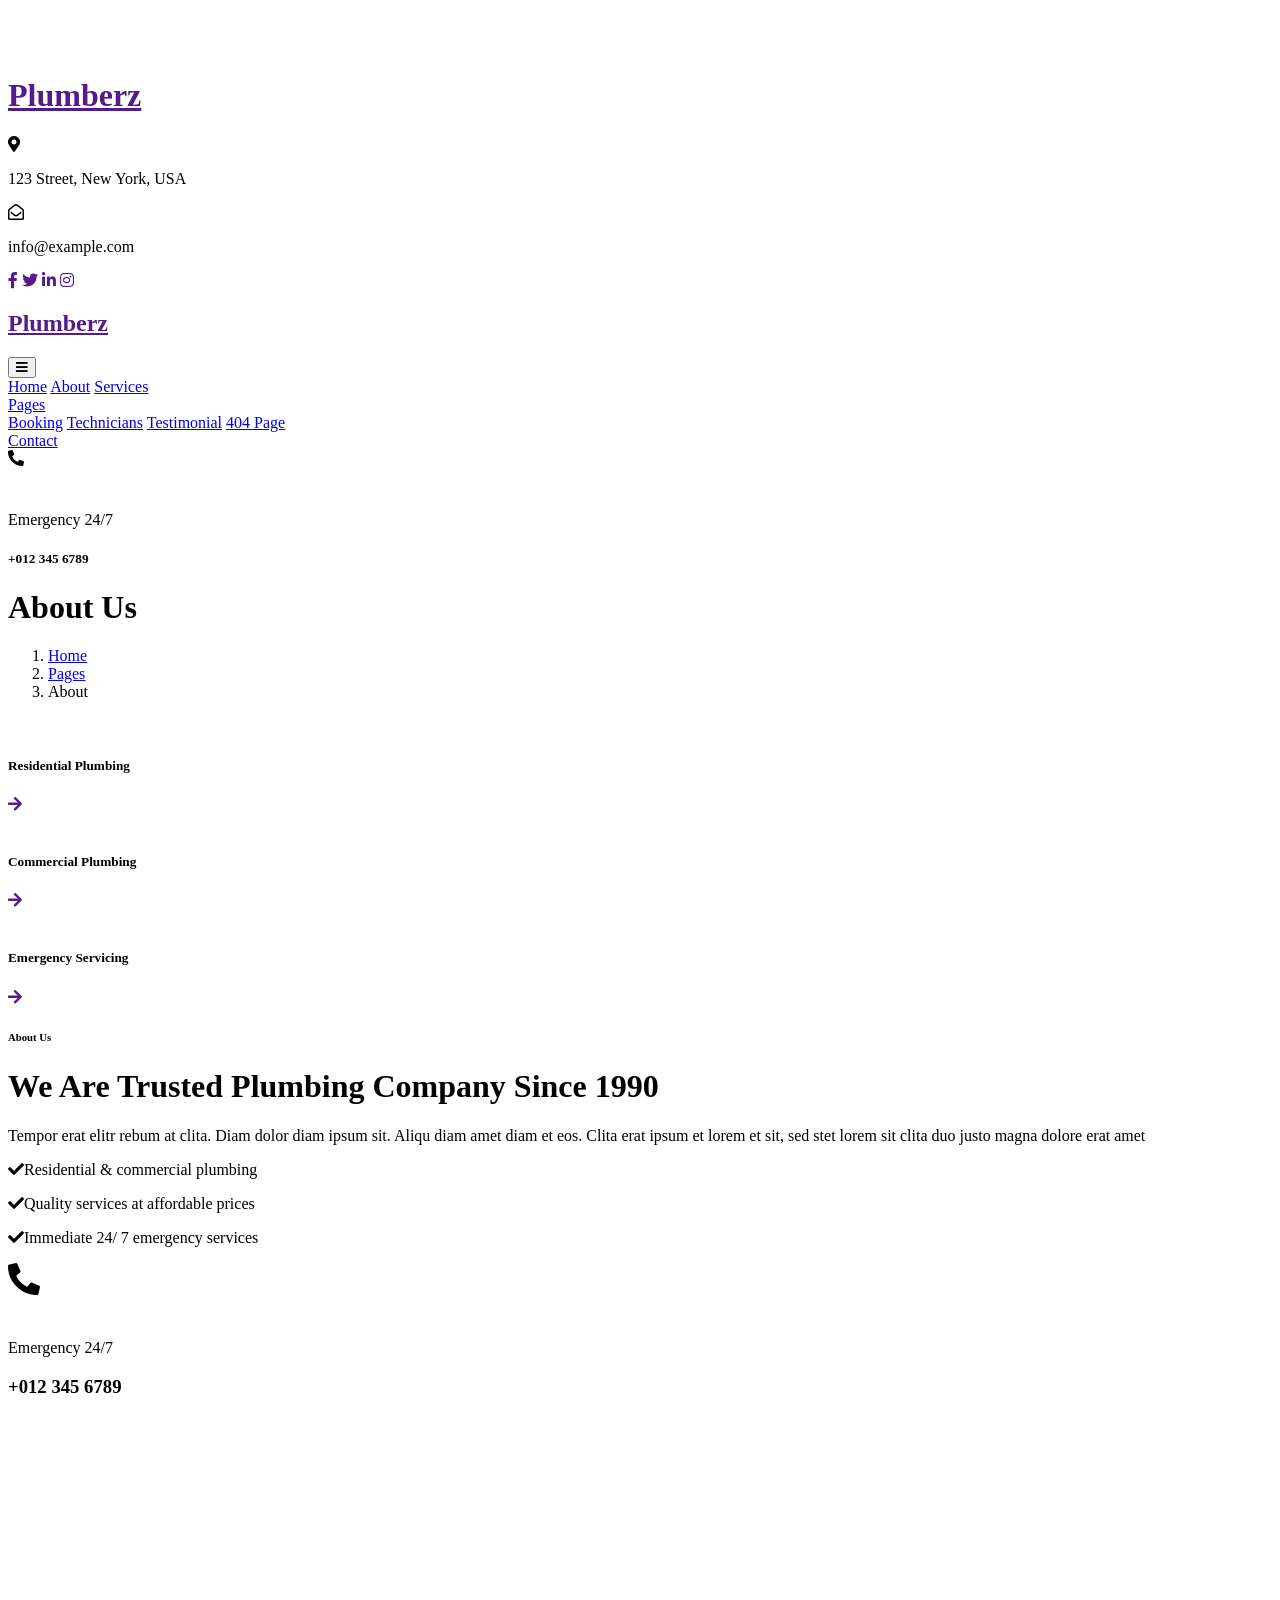
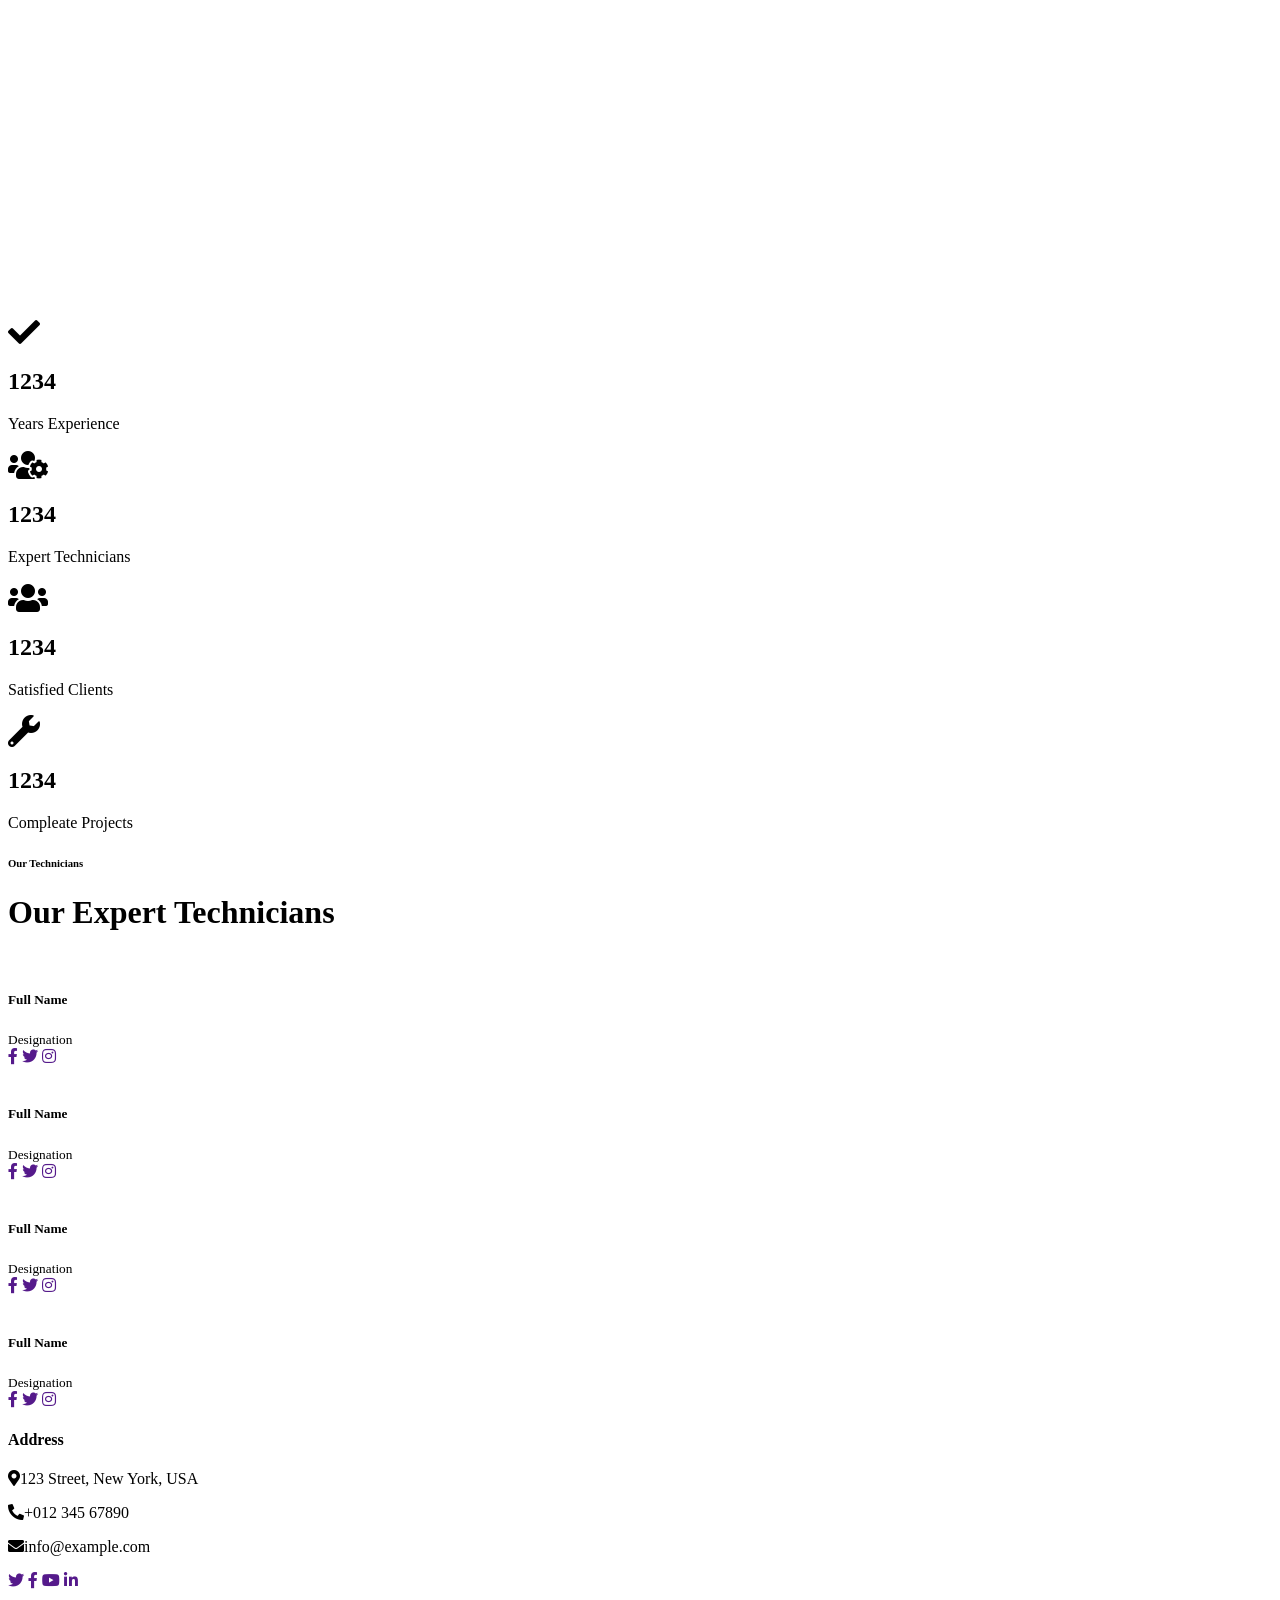
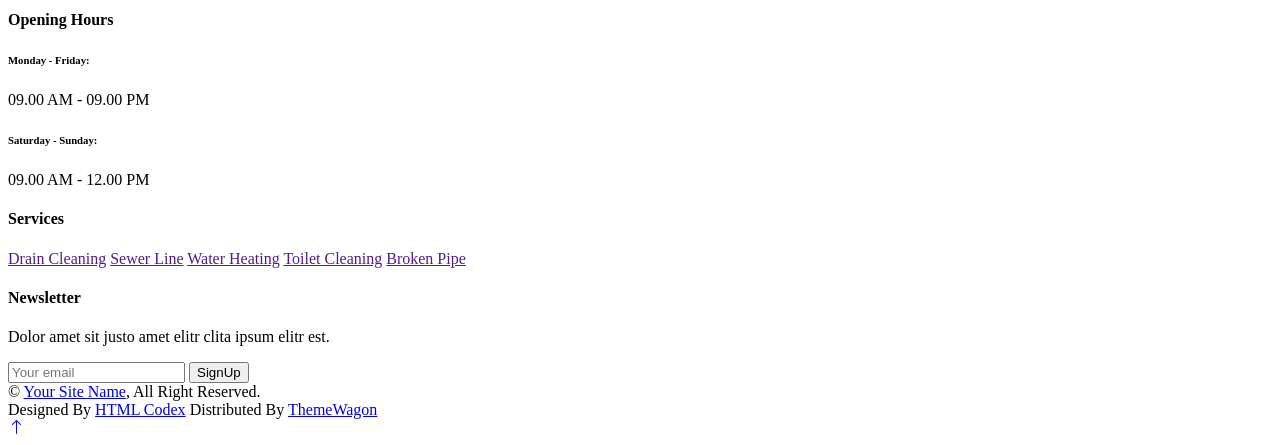
==== about.html @ 8e355c7a "Add files via upload" ====
<!DOCTYPE html>
<html lang="en">

<head>
    <meta charset="utf-8">
    <title>Plumberz - Free Plumbing Website Template</title>
    <meta content="width=device-width, initial-scale=1.0" name="viewport">
    <meta content="" name="keywords">
    <meta content="" name="description">

    <!-- Favicon -->
    <link href="img/favicon.ico" rel="icon">

    <!-- Google Web Fonts -->
    <link rel="preconnect" href="https://fonts.googleapis.com">
    <link rel="preconnect" href="https://fonts.gstatic.com" crossorigin>
    <link href="https://fonts.googleapis.com/css2?family=Inter:wght@400;600&family=Roboto:wght@500;700&display=swap" rel="stylesheet">

    <!-- Icon Font Stylesheet -->
    <link href="https://cdnjs.cloudflare.com/ajax/libs/font-awesome/5.10.0/css/all.min.css" rel="stylesheet">
    <link href="https://cdn.jsdelivr.net/npm/bootstrap-icons@1.4.1/font/bootstrap-icons.css" rel="stylesheet">

    <!-- Libraries Stylesheet -->
    <link href="lib/animate/animate.min.css" rel="stylesheet">
    <link href="lib/owlcarousel/assets/owl.carousel.min.css" rel="stylesheet">
    <link href="lib/tempusdominus/css/tempusdominus-bootstrap-4.min.css" rel="stylesheet" />

    <!-- Customized Bootstrap Stylesheet -->
    <link href="css/bootstrap.min.css" rel="stylesheet">

    <!-- Template Stylesheet -->
    <link href="css/style.css" rel="stylesheet">
</head>

<body>
    <!-- Spinner Start -->
    <div id="spinner" class="show bg-white position-fixed translate-middle w-100 vh-100 top-50 start-50 d-flex align-items-center justify-content-center">
        <div class="spinner-border text-primary" style="width: 3rem; height: 3rem;" role="status">
            <span class="sr-only">Loading...</span>
        </div>
    </div>
    <!-- Spinner End -->


    <!-- Topbar Start -->
    <div class="container-fluid bg-light d-none d-lg-block">
        <div class="row align-items-center top-bar">
            <div class="col-lg-3 col-md-12 text-center text-lg-start">
                <a href="" class="navbar-brand m-0 p-0">
                    <h1 class="text-primary m-0">Plumberz</h1>
                </a>
            </div>
            <div class="col-lg-9 col-md-12 text-end">
                <div class="h-100 d-inline-flex align-items-center me-4">
                    <i class="fa fa-map-marker-alt text-primary me-2"></i>
                    <p class="m-0">123 Street, New York, USA</p>
                </div>
                <div class="h-100 d-inline-flex align-items-center me-4">
                    <i class="far fa-envelope-open text-primary me-2"></i>
                    <p class="m-0">info@example.com</p>
                </div>
                <div class="h-100 d-inline-flex align-items-center">
                    <a class="btn btn-sm-square bg-white text-primary me-1" href=""><i class="fab fa-facebook-f"></i></a>
                    <a class="btn btn-sm-square bg-white text-primary me-1" href=""><i class="fab fa-twitter"></i></a>
                    <a class="btn btn-sm-square bg-white text-primary me-1" href=""><i class="fab fa-linkedin-in"></i></a>
                    <a class="btn btn-sm-square bg-white text-primary me-0" href=""><i class="fab fa-instagram"></i></a>
                </div>
            </div>
        </div>
    </div>
    <!-- Topbar End -->


    <!-- Navbar Start -->
    <div class="container-fluid nav-bar bg-light">
        <nav class="navbar navbar-expand-lg navbar-light bg-white p-3 py-lg-0 px-lg-4">
            <a href="" class="navbar-brand d-flex align-items-center m-0 p-0 d-lg-none">
                <h1 class="text-primary m-0">Plumberz</h1>
            </a>
            <button class="navbar-toggler" type="button" data-bs-toggle="collapse" data-bs-target="#navbarCollapse">
                <span class="fa fa-bars"></span>
            </button>
            <div class="collapse navbar-collapse" id="navbarCollapse">
                <div class="navbar-nav me-auto">
                    <a href="index.html" class="nav-item nav-link">Home</a>
                    <a href="about.html" class="nav-item nav-link active">About</a>
                    <a href="service.html" class="nav-item nav-link">Services</a>
                    <div class="nav-item dropdown">
                        <a href="#" class="nav-link dropdown-toggle" data-bs-toggle="dropdown">Pages</a>
                        <div class="dropdown-menu fade-up m-0">
                            <a href="booking.html" class="dropdown-item">Booking</a>
                            <a href="team.html" class="dropdown-item">Technicians</a>
                            <a href="testimonial.html" class="dropdown-item">Testimonial</a>
                            <a href="404.html" class="dropdown-item">404 Page</a>
                        </div>
                    </div>
                    <a href="contact.html" class="nav-item nav-link">Contact</a>
                </div>
                <div class="mt-4 mt-lg-0 me-lg-n4 py-3 px-4 bg-primary d-flex align-items-center">
                    <div class="d-flex flex-shrink-0 align-items-center justify-content-center bg-white" style="width: 45px; height: 45px;">
                        <i class="fa fa-phone-alt text-primary"></i>
                    </div>
                    <div class="ms-3">
                        <p class="mb-1 text-white">Emergency 24/7</p>
                        <h5 class="m-0 text-secondary">+012 345 6789</h5>
                    </div>
                </div>
            </div>
        </nav>
    </div>
    <!-- Navbar End -->


    <!-- Page Header Start -->
    <div class="container-fluid page-header mb-5 py-5">
        <div class="container">
            <h1 class="display-3 text-white mb-3 animated slideInDown">About Us</h1>
            <nav aria-label="breadcrumb animated slideInDown">
                <ol class="breadcrumb text-uppercase">
                    <li class="breadcrumb-item"><a class="text-white" href="#">Home</a></li>
                    <li class="breadcrumb-item"><a class="text-white" href="#">Pages</a></li>
                    <li class="breadcrumb-item text-white active" aria-current="page">About</li>
                </ol>
            </nav>
        </div>
    </div>
    <!-- Page Header End -->


    <!-- Service Start -->
    <div class="container-xxl py-5">
        <div class="container">
            <div class="row g-4">
                <div class="col-lg-4 col-md-6 service-item-top wow fadeInUp" data-wow-delay="0.1s">
                    <div class="overflow-hidden">
                        <img class="img-fluid w-100 h-100" src="img/service-1.jpg" alt="">
                    </div>
                    <div class="d-flex align-items-center justify-content-between bg-light p-4">
                        <h5 class="text-truncate me-3 mb-0">Residential Plumbing</h5>
                        <a class="btn btn-square btn-outline-primary border-2 border-white flex-shrink-0" href=""><i class="fa fa-arrow-right"></i></a>
                    </div>
                </div>
                <div class="col-lg-4 col-md-6 service-item-top wow fadeInUp" data-wow-delay="0.3s">
                    <div class="overflow-hidden">
                        <img class="img-fluid w-100 h-100" src="img/service-2.jpg" alt="">
                    </div>
                    <div class="d-flex align-items-center justify-content-between bg-light p-4">
                        <h5 class="text-truncate me-3 mb-0">Commercial Plumbing</h5>
                        <a class="btn btn-square btn-outline-primary border-2 border-white flex-shrink-0" href=""><i class="fa fa-arrow-right"></i></a>
                    </div>
                </div>
                <div class="col-lg-4 col-md-6 service-item-top wow fadeInUp" data-wow-delay="0.5s">
                    <div class="overflow-hidden">
                        <img class="img-fluid w-100 h-100" src="img/service-3.jpg" alt="">
                    </div>
                    <div class="d-flex align-items-center justify-content-between bg-light p-4">
                        <h5 class="text-truncate me-3 mb-0">Emergency Servicing</h5>
                        <a class="btn btn-square btn-outline-primary border-2 border-white flex-shrink-0" href=""><i class="fa fa-arrow-right"></i></a>
                    </div>
                </div>
            </div>
        </div>
    </div>
    <!-- Service End -->


    <!-- About Start -->
    <div class="container-xxl py-5">
        <div class="container">
            <div class="row g-5">
                <div class="col-lg-6 wow fadeInUp" data-wow-delay="0.1s">
                    <h6 class="text-secondary text-uppercase">About Us</h6>
                    <h1 class="mb-4">We Are Trusted Plumbing Company Since 1990</h1>
                    <p class="mb-4">Tempor erat elitr rebum at clita. Diam dolor diam ipsum sit. Aliqu diam amet diam et eos. Clita erat ipsum et lorem et sit, sed stet lorem sit clita duo justo magna dolore erat amet</p>
                    <p class="fw-medium text-primary"><i class="fa fa-check text-success me-3"></i>Residential & commercial plumbing</p>
                    <p class="fw-medium text-primary"><i class="fa fa-check text-success me-3"></i>Quality services at affordable prices</p>
                    <p class="fw-medium text-primary"><i class="fa fa-check text-success me-3"></i>Immediate 24/ 7 emergency services</p>
                    <div class="bg-primary d-flex align-items-center p-4 mt-5">
                        <div class="d-flex flex-shrink-0 align-items-center justify-content-center bg-white" style="width: 60px; height: 60px;">
                            <i class="fa fa-phone-alt fa-2x text-primary"></i>
                        </div>
                        <div class="ms-3">
                            <p class="fs-5 fw-medium mb-2 text-white">Emergency 24/7</p>
                            <h3 class="m-0 text-secondary">+012 345 6789</h3>
                        </div>
                    </div>
                </div>
                <div class="col-lg-6 pt-4" style="min-height: 500px;">
                    <div class="position-relative h-100 wow fadeInUp" data-wow-delay="0.5s">
                        <img class="position-absolute img-fluid w-100 h-100" src="img/about-1.jpg" style="object-fit: cover; padding: 0 0 50px 100px;" alt="">
                        <img class="position-absolute start-0 bottom-0 img-fluid bg-white pt-2 pe-2 w-50 h-50" src="img/about-2.jpg" style="object-fit: cover;" alt="">
                    </div>
                </div>
            </div>
        </div>
    </div>
    <!-- About End -->


    <!-- Fact Start -->
    <div class="container-fluid fact bg-dark my-5 py-5">
        <div class="container">
            <div class="row g-4">
                <div class="col-md-6 col-lg-3 text-center wow fadeIn" data-wow-delay="0.1s">
                    <i class="fa fa-check fa-2x text-white mb-3"></i>
                    <h2 class="text-white mb-2" data-toggle="counter-up">1234</h2>
                    <p class="text-white mb-0">Years Experience</p>
                </div>
                <div class="col-md-6 col-lg-3 text-center wow fadeIn" data-wow-delay="0.3s">
                    <i class="fa fa-users-cog fa-2x text-white mb-3"></i>
                    <h2 class="text-white mb-2" data-toggle="counter-up">1234</h2>
                    <p class="text-white mb-0">Expert Technicians</p>
                </div>
                <div class="col-md-6 col-lg-3 text-center wow fadeIn" data-wow-delay="0.5s">
                    <i class="fa fa-users fa-2x text-white mb-3"></i>
                    <h2 class="text-white mb-2" data-toggle="counter-up">1234</h2>
                    <p class="text-white mb-0">Satisfied Clients</p>
                </div>
                <div class="col-md-6 col-lg-3 text-center wow fadeIn" data-wow-delay="0.7s">
                    <i class="fa fa-wrench fa-2x text-white mb-3"></i>
                    <h2 class="text-white mb-2" data-toggle="counter-up">1234</h2>
                    <p class="text-white mb-0">Compleate Projects</p>
                </div>
            </div>
        </div>
    </div>
    <!-- Fact End -->


    <!-- Team Start -->
    <div class="container-xxl py-5">
        <div class="container">
            <div class="text-center wow fadeInUp" data-wow-delay="0.1s">
                <h6 class="text-secondary text-uppercase">Our Technicians</h6>
                <h1 class="mb-5">Our Expert Technicians</h1>
            </div>
            <div class="row g-4">
                <div class="col-lg-3 col-md-6 wow fadeInUp" data-wow-delay="0.1s">
                    <div class="team-item">
                        <div class="position-relative overflow-hidden">
                            <img class="img-fluid" src="img/team-1.jpg" alt="">
                        </div>
                        <div class="team-text">
                            <div class="bg-light">
                                <h5 class="fw-bold mb-0">Full Name</h5>
                                <small>Designation</small>
                            </div>
                            <div class="bg-primary">
                                <a class="btn btn-square mx-1" href=""><i class="fab fa-facebook-f"></i></a>
                                <a class="btn btn-square mx-1" href=""><i class="fab fa-twitter"></i></a>
                                <a class="btn btn-square mx-1" href=""><i class="fab fa-instagram"></i></a>
                            </div>
                        </div>
                    </div>
                </div>
                <div class="col-lg-3 col-md-6 wow fadeInUp" data-wow-delay="0.3s">
                    <div class="team-item">
                        <div class="position-relative overflow-hidden">
                            <img class="img-fluid" src="img/team-2.jpg" alt="">
                        </div>
                        <div class="team-text">
                            <div class="bg-light">
                                <h5 class="fw-bold mb-0">Full Name</h5>
                                <small>Designation</small>
                            </div>
                            <div class="bg-primary">
                                <a class="btn btn-square mx-1" href=""><i class="fab fa-facebook-f"></i></a>
                                <a class="btn btn-square mx-1" href=""><i class="fab fa-twitter"></i></a>
                                <a class="btn btn-square mx-1" href=""><i class="fab fa-instagram"></i></a>
                            </div>
                        </div>
                    </div>
                </div>
                <div class="col-lg-3 col-md-6 wow fadeInUp" data-wow-delay="0.5s">
                    <div class="team-item">
                        <div class="position-relative overflow-hidden">
                            <img class="img-fluid" src="img/team-3.jpg" alt="">
                        </div>
                        <div class="team-text">
                            <div class="bg-light">
                                <h5 class="fw-bold mb-0">Full Name</h5>
                                <small>Designation</small>
                            </div>
                            <div class="bg-primary">
                                <a class="btn btn-square mx-1" href=""><i class="fab fa-facebook-f"></i></a>
                                <a class="btn btn-square mx-1" href=""><i class="fab fa-twitter"></i></a>
                                <a class="btn btn-square mx-1" href=""><i class="fab fa-instagram"></i></a>
                            </div>
                        </div>
                    </div>
                </div>
                <div class="col-lg-3 col-md-6 wow fadeInUp" data-wow-delay="0.7s">
                    <div class="team-item">
                        <div class="position-relative overflow-hidden">
                            <img class="img-fluid" src="img/team-4.jpg" alt="">
                        </div>
                        <div class="team-text">
                            <div class="bg-light">
                                <h5 class="fw-bold mb-0">Full Name</h5>
                                <small>Designation</small>
                            </div>
                            <div class="bg-primary">
                                <a class="btn btn-square mx-1" href=""><i class="fab fa-facebook-f"></i></a>
                                <a class="btn btn-square mx-1" href=""><i class="fab fa-twitter"></i></a>
                                <a class="btn btn-square mx-1" href=""><i class="fab fa-instagram"></i></a>
                            </div>
                        </div>
                    </div>
                </div>
            </div>
        </div>
    </div>
    <!-- Team End -->
        

    <!-- Footer Start -->
    <div class="container-fluid bg-dark text-light footer pt-5 mt-5 wow fadeIn" data-wow-delay="0.1s">
        <div class="container py-5">
            <div class="row g-5">
                <div class="col-lg-3 col-md-6">
                    <h4 class="text-light mb-4">Address</h4>
                    <p class="mb-2"><i class="fa fa-map-marker-alt me-3"></i>123 Street, New York, USA</p>
                    <p class="mb-2"><i class="fa fa-phone-alt me-3"></i>+012 345 67890</p>
                    <p class="mb-2"><i class="fa fa-envelope me-3"></i>info@example.com</p>
                    <div class="d-flex pt-2">
                        <a class="btn btn-outline-light btn-social" href=""><i class="fab fa-twitter"></i></a>
                        <a class="btn btn-outline-light btn-social" href=""><i class="fab fa-facebook-f"></i></a>
                        <a class="btn btn-outline-light btn-social" href=""><i class="fab fa-youtube"></i></a>
                        <a class="btn btn-outline-light btn-social" href=""><i class="fab fa-linkedin-in"></i></a>
                    </div>
                </div>
                <div class="col-lg-3 col-md-6">
                    <h4 class="text-light mb-4">Opening Hours</h4>
                    <h6 class="text-light">Monday - Friday:</h6>
                    <p class="mb-4">09.00 AM - 09.00 PM</p>
                    <h6 class="text-light">Saturday - Sunday:</h6>
                    <p class="mb-0">09.00 AM - 12.00 PM</p>
                </div>
                <div class="col-lg-3 col-md-6">
                    <h4 class="text-light mb-4">Services</h4>
                    <a class="btn btn-link" href="">Drain Cleaning</a>
                    <a class="btn btn-link" href="">Sewer Line</a>
                    <a class="btn btn-link" href="">Water Heating</a>
                    <a class="btn btn-link" href="">Toilet Cleaning</a>
                    <a class="btn btn-link" href="">Broken Pipe</a>
                </div>
                <div class="col-lg-3 col-md-6">
                    <h4 class="text-light mb-4">Newsletter</h4>
                    <p>Dolor amet sit justo amet elitr clita ipsum elitr est.</p>
                    <div class="position-relative mx-auto" style="max-width: 400px;">
                        <input class="form-control border-0 w-100 py-3 ps-4 pe-5" type="text" placeholder="Your email">
                        <button type="button" class="btn btn-primary py-2 position-absolute top-0 end-0 mt-2 me-2">SignUp</button>
                    </div>
                </div>
            </div>
        </div>
        <div class="container">
            <div class="copyright">
                <div class="row">
                    <div class="col-md-6 text-center text-md-start mb-3 mb-md-0">
                        &copy; <a class="border-bottom" href="#">Your Site Name</a>, All Right Reserved.
                    </div>
                    <div class="col-md-6 text-center text-md-end">
                        <!--/*** This template is free as long as you keep the footer author’s credit link/attribution link/backlink. If you'd like to use the template without the footer author’s credit link/attribution link/backlink, you can purchase the Credit Removal License from "https://htmlcodex.com/credit-removal". Thank you for your support. ***/-->
                        Designed By <a class="border-bottom" href="https://htmlcodex.com">HTML Codex</a> Distributed By <a href="https://themewagon.com">ThemeWagon</a>
                    </div>
                </div>
            </div>
        </div>
    </div>
    <!-- Footer End -->


    <!-- Back to Top -->
    <a href="#" class="btn btn-lg btn-primary btn-lg-square rounded-0 back-to-top"><i class="bi bi-arrow-up"></i></a>


    <!-- JavaScript Libraries -->
    <script src="https://code.jquery.com/jquery-3.4.1.min.js"></script>
    <script src="https://cdn.jsdelivr.net/npm/bootstrap@5.0.0/dist/js/bootstrap.bundle.min.js"></script>
    <script src="lib/wow/wow.min.js"></script>
    <script src="lib/easing/easing.min.js"></script>
    <script src="lib/waypoints/waypoints.min.js"></script>
    <script src="lib/counterup/counterup.min.js"></script>
    <script src="lib/owlcarousel/owl.carousel.min.js"></script>
    <script src="lib/tempusdominus/js/moment.min.js"></script>
    <script src="lib/tempusdominus/js/moment-timezone.min.js"></script>
    <script src="lib/tempusdominus/js/tempusdominus-bootstrap-4.min.js"></script>

    <!-- Template Javascript -->
    <script src="js/main.js"></script>
</body>

</html>
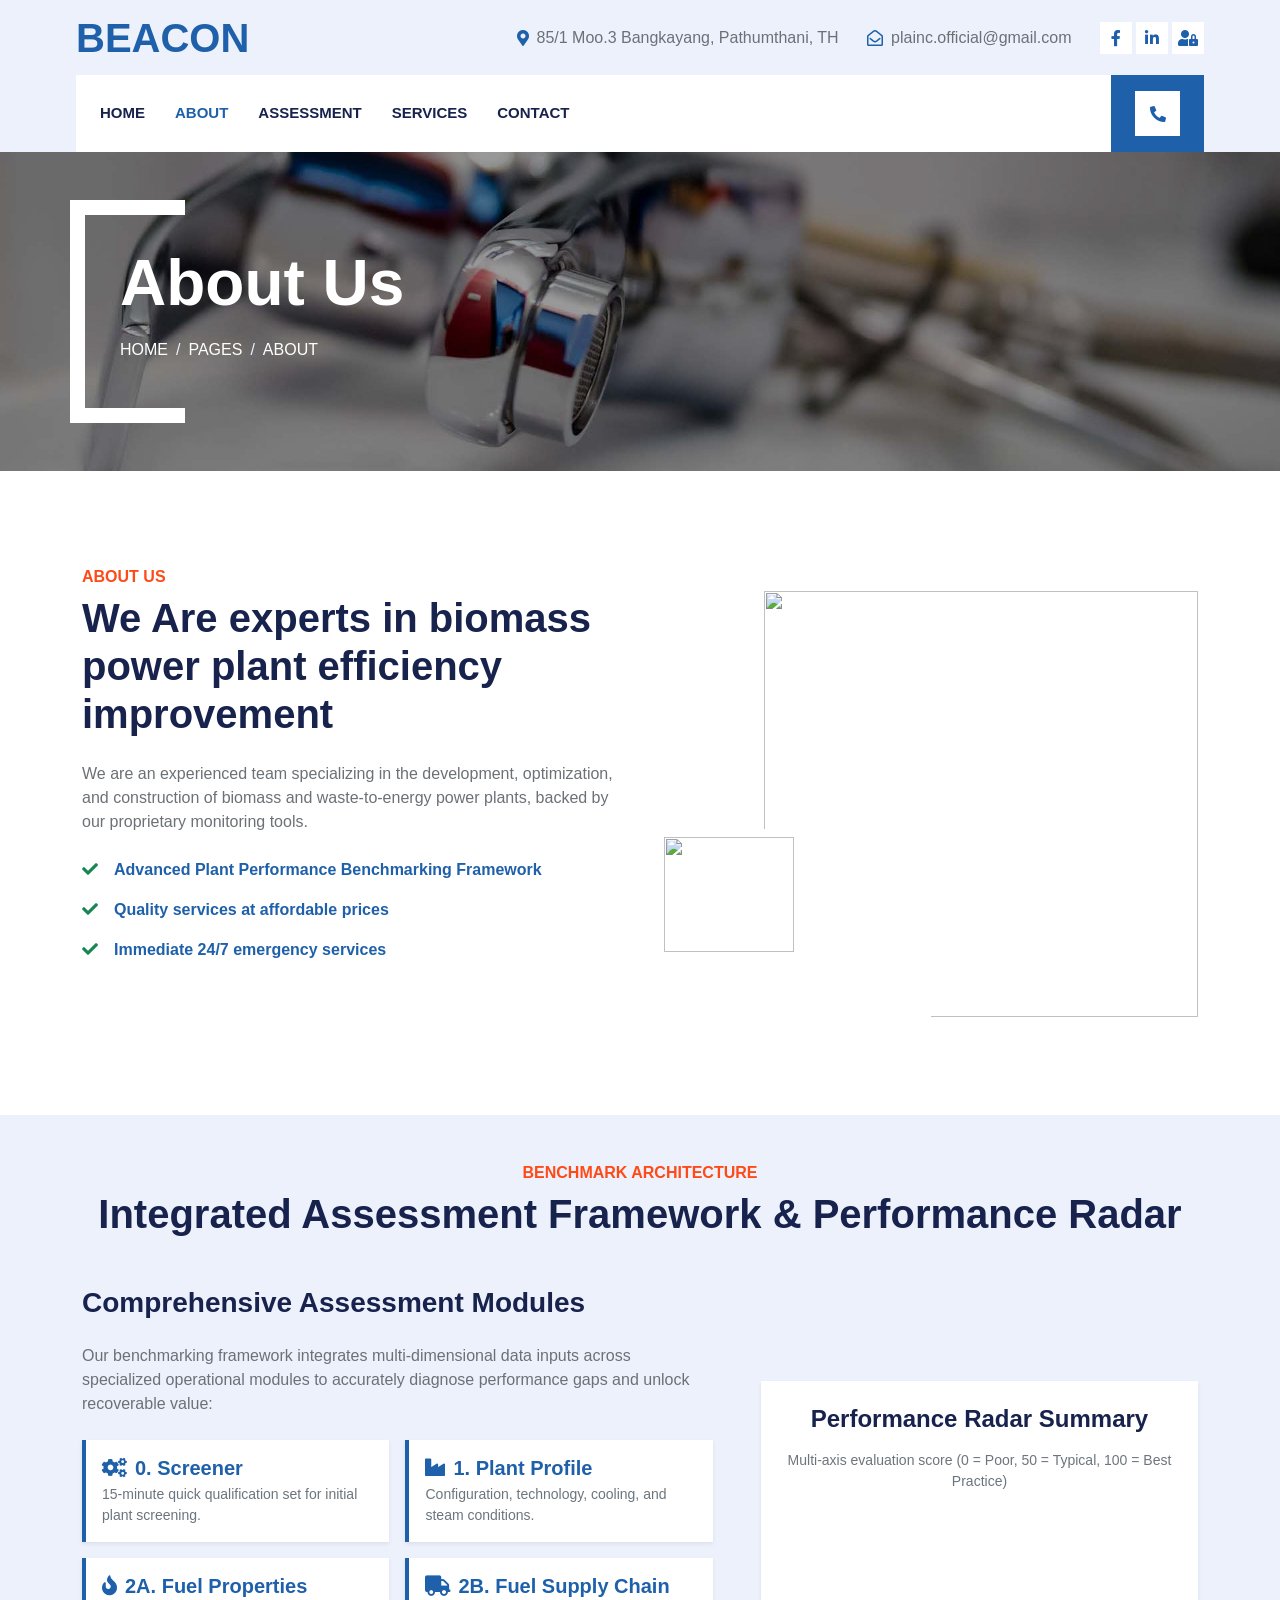
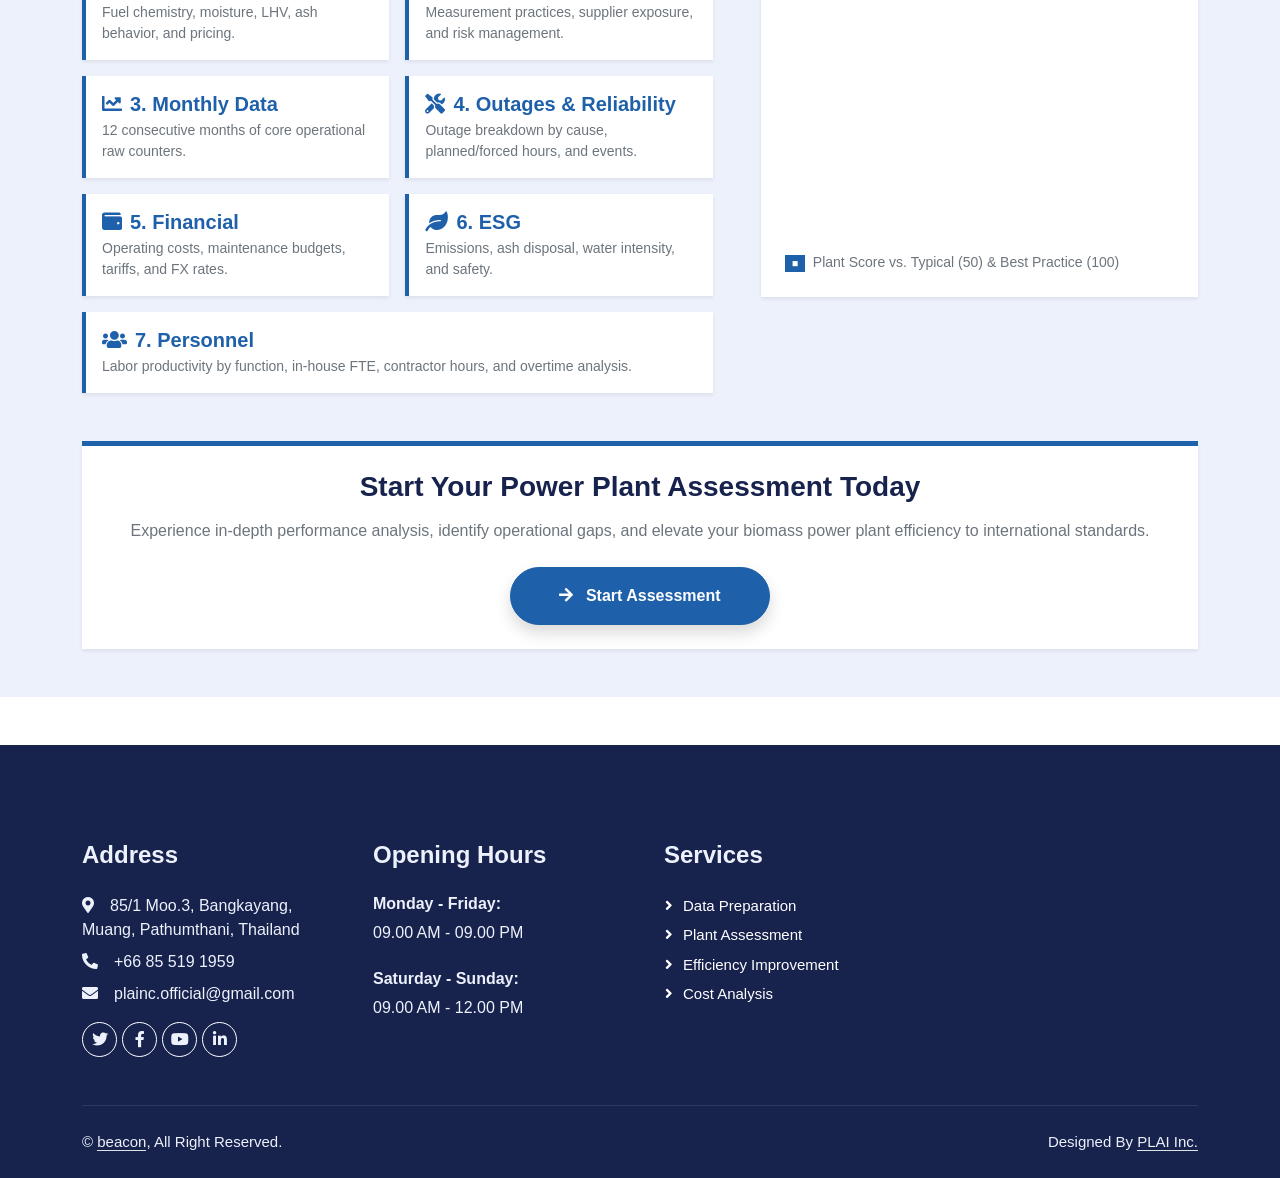
==== commit a2f7d5e1: "Add files via upload" ====
--- a/about.html
+++ b/about.html
@@ -3,7 +3,7 @@
 
 <head>
     <meta charset="utf-8">
-    <title>Plumberz - Free Plumbing Website Template</title>
+    <title>BEACON - About Us & Performance Benchmark</title>
     <meta content="width=device-width, initial-scale=1.0" name="viewport">
     <meta content="" name="keywords">
     <meta content="" name="description">
@@ -30,6 +30,17 @@
 
     <!-- Template Stylesheet -->
     <link href="css/style.css" rel="stylesheet">
+
+    <!-- Custom Hover Effect for Button -->
+    <style>
+        .transition-hover {
+            transition: all 0.3s ease-in-out;
+        }
+        .transition-hover:hover {
+            transform: translateY(-3px);
+            box-shadow: 0 .5rem 1rem rgba(13, 110, 253, 0.3) !important;
+        }
+    </style>
 </head>
 
 <body>
@@ -41,41 +52,38 @@
     </div>
     <!-- Spinner End -->
 
-
     <!-- Topbar Start -->
     <div class="container-fluid bg-light d-none d-lg-block">
         <div class="row align-items-center top-bar">
             <div class="col-lg-3 col-md-12 text-center text-lg-start">
                 <a href="" class="navbar-brand m-0 p-0">
-                    <h1 class="text-primary m-0">Plumberz</h1>
+                    <h1 class="text-primary m-0">BEACON</h1>
                 </a>
             </div>
             <div class="col-lg-9 col-md-12 text-end">
                 <div class="h-100 d-inline-flex align-items-center me-4">
                     <i class="fa fa-map-marker-alt text-primary me-2"></i>
-                    <p class="m-0">123 Street, New York, USA</p>
+                    <p class="m-0">85/1 Moo.3 Bangkayang, Pathumthani, TH</p>
                 </div>
                 <div class="h-100 d-inline-flex align-items-center me-4">
                     <i class="far fa-envelope-open text-primary me-2"></i>
-                    <p class="m-0">info@example.com</p>
+                    <p class="m-0">plainc.official@gmail.com</p>
                 </div>
                 <div class="h-100 d-inline-flex align-items-center">
                     <a class="btn btn-sm-square bg-white text-primary me-1" href=""><i class="fab fa-facebook-f"></i></a>
-                    <a class="btn btn-sm-square bg-white text-primary me-1" href=""><i class="fab fa-twitter"></i></a>
                     <a class="btn btn-sm-square bg-white text-primary me-1" href=""><i class="fab fa-linkedin-in"></i></a>
-                    <a class="btn btn-sm-square bg-white text-primary me-0" href=""><i class="fab fa-instagram"></i></a>
+                    <a class="btn btn-sm-square bg-white text-primary me-0" href=""><i class="fas fa-user-lock"></i></a>
                 </div>
             </div>
         </div>
     </div>
     <!-- Topbar End -->
-
 
     <!-- Navbar Start -->
     <div class="container-fluid nav-bar bg-light">
         <nav class="navbar navbar-expand-lg navbar-light bg-white p-3 py-lg-0 px-lg-4">
             <a href="" class="navbar-brand d-flex align-items-center m-0 p-0 d-lg-none">
-                <h1 class="text-primary m-0">Plumberz</h1>
+                <h1 class="text-primary m-0">BEACON</h1>
             </a>
             <button class="navbar-toggler" type="button" data-bs-toggle="collapse" data-bs-target="#navbarCollapse">
                 <span class="fa fa-bars"></span>
@@ -84,32 +92,19 @@
                 <div class="navbar-nav me-auto">
                     <a href="index.html" class="nav-item nav-link">Home</a>
                     <a href="about.html" class="nav-item nav-link active">About</a>
+                    <a href="assessment_sheet0.html" class="nav-item nav-link">Assessment</a>
                     <a href="service.html" class="nav-item nav-link">Services</a>
-                    <div class="nav-item dropdown">
-                        <a href="#" class="nav-link dropdown-toggle" data-bs-toggle="dropdown">Pages</a>
-                        <div class="dropdown-menu fade-up m-0">
-                            <a href="booking.html" class="dropdown-item">Booking</a>
-                            <a href="team.html" class="dropdown-item">Technicians</a>
-                            <a href="testimonial.html" class="dropdown-item">Testimonial</a>
-                            <a href="404.html" class="dropdown-item">404 Page</a>
-                        </div>
-                    </div>
                     <a href="contact.html" class="nav-item nav-link">Contact</a>
                 </div>
                 <div class="mt-4 mt-lg-0 me-lg-n4 py-3 px-4 bg-primary d-flex align-items-center">
                     <div class="d-flex flex-shrink-0 align-items-center justify-content-center bg-white" style="width: 45px; height: 45px;">
                         <i class="fa fa-phone-alt text-primary"></i>
                     </div>
-                    <div class="ms-3">
-                        <p class="mb-1 text-white">Emergency 24/7</p>
-                        <h5 class="m-0 text-secondary">+012 345 6789</h5>
-                    </div>
                 </div>
             </div>
         </nav>
     </div>
     <!-- Navbar End -->
-
 
     <!-- Page Header Start -->
     <div class="container-fluid page-header mb-5 py-5">
@@ -117,7 +112,7 @@
             <h1 class="display-3 text-white mb-3 animated slideInDown">About Us</h1>
             <nav aria-label="breadcrumb animated slideInDown">
                 <ol class="breadcrumb text-uppercase">
-                    <li class="breadcrumb-item"><a class="text-white" href="#">Home</a></li>
+                    <li class="breadcrumb-item"><a class="text-white" href="index.html">Home</a></li>
                     <li class="breadcrumb-item"><a class="text-white" href="#">Pages</a></li>
                     <li class="breadcrumb-item text-white active" aria-current="page">About</li>
                 </ol>
@@ -126,69 +121,22 @@
     </div>
     <!-- Page Header End -->
 
-
-    <!-- Service Start -->
-    <div class="container-xxl py-5">
-        <div class="container">
-            <div class="row g-4">
-                <div class="col-lg-4 col-md-6 service-item-top wow fadeInUp" data-wow-delay="0.1s">
-                    <div class="overflow-hidden">
-                        <img class="img-fluid w-100 h-100" src="img/service-1.jpg" alt="">
-                    </div>
-                    <div class="d-flex align-items-center justify-content-between bg-light p-4">
-                        <h5 class="text-truncate me-3 mb-0">Residential Plumbing</h5>
-                        <a class="btn btn-square btn-outline-primary border-2 border-white flex-shrink-0" href=""><i class="fa fa-arrow-right"></i></a>
-                    </div>
-                </div>
-                <div class="col-lg-4 col-md-6 service-item-top wow fadeInUp" data-wow-delay="0.3s">
-                    <div class="overflow-hidden">
-                        <img class="img-fluid w-100 h-100" src="img/service-2.jpg" alt="">
-                    </div>
-                    <div class="d-flex align-items-center justify-content-between bg-light p-4">
-                        <h5 class="text-truncate me-3 mb-0">Commercial Plumbing</h5>
-                        <a class="btn btn-square btn-outline-primary border-2 border-white flex-shrink-0" href=""><i class="fa fa-arrow-right"></i></a>
-                    </div>
-                </div>
-                <div class="col-lg-4 col-md-6 service-item-top wow fadeInUp" data-wow-delay="0.5s">
-                    <div class="overflow-hidden">
-                        <img class="img-fluid w-100 h-100" src="img/service-3.jpg" alt="">
-                    </div>
-                    <div class="d-flex align-items-center justify-content-between bg-light p-4">
-                        <h5 class="text-truncate me-3 mb-0">Emergency Servicing</h5>
-                        <a class="btn btn-square btn-outline-primary border-2 border-white flex-shrink-0" href=""><i class="fa fa-arrow-right"></i></a>
-                    </div>
-                </div>
-            </div>
-        </div>
-    </div>
-    <!-- Service End -->
-
-
-    <!-- About Start -->
+    <!-- About Start (Includes Original Images) -->
     <div class="container-xxl py-5">
         <div class="container">
             <div class="row g-5">
                 <div class="col-lg-6 wow fadeInUp" data-wow-delay="0.1s">
                     <h6 class="text-secondary text-uppercase">About Us</h6>
-                    <h1 class="mb-4">We Are Trusted Plumbing Company Since 1990</h1>
-                    <p class="mb-4">Tempor erat elitr rebum at clita. Diam dolor diam ipsum sit. Aliqu diam amet diam et eos. Clita erat ipsum et lorem et sit, sed stet lorem sit clita duo justo magna dolore erat amet</p>
-                    <p class="fw-medium text-primary"><i class="fa fa-check text-success me-3"></i>Residential & commercial plumbing</p>
+                    <h1 class="mb-4">We Are experts in biomass power plant efficiency improvement</h1>
+                    <p class="mb-4">We are an experienced team specializing in the development, optimization, and construction of biomass and waste-to-energy power plants, backed by our proprietary monitoring tools.</p>
+                    <p class="fw-medium text-primary"><i class="fa fa-check text-success me-3"></i>Advanced Plant Performance Benchmarking Framework</p>
                     <p class="fw-medium text-primary"><i class="fa fa-check text-success me-3"></i>Quality services at affordable prices</p>
-                    <p class="fw-medium text-primary"><i class="fa fa-check text-success me-3"></i>Immediate 24/ 7 emergency services</p>
-                    <div class="bg-primary d-flex align-items-center p-4 mt-5">
-                        <div class="d-flex flex-shrink-0 align-items-center justify-content-center bg-white" style="width: 60px; height: 60px;">
-                            <i class="fa fa-phone-alt fa-2x text-primary"></i>
-                        </div>
-                        <div class="ms-3">
-                            <p class="fs-5 fw-medium mb-2 text-white">Emergency 24/7</p>
-                            <h3 class="m-0 text-secondary">+012 345 6789</h3>
-                        </div>
-                    </div>
+                    <p class="fw-medium text-primary"><i class="fa fa-check text-success me-3"></i>Immediate 24/7 emergency services</p>
                 </div>
                 <div class="col-lg-6 pt-4" style="min-height: 500px;">
                     <div class="position-relative h-100 wow fadeInUp" data-wow-delay="0.5s">
-                        <img class="position-absolute img-fluid w-100 h-100" src="img/about-1.jpg" style="object-fit: cover; padding: 0 0 50px 100px;" alt="">
-                        <img class="position-absolute start-0 bottom-0 img-fluid bg-white pt-2 pe-2 w-50 h-50" src="img/about-2.jpg" style="object-fit: cover;" alt="">
+                        <img class="position-absolute img-fluid w-100 h-100" src="img/about_1.jpg" style="object-fit: cover; padding: 0 0 50px 100px;" alt="">
+                        <img class="position-absolute start-0 bottom-0 img-fluid bg-white pt-2 pe-2 w-50 h-50" src="img/about_2.jpg" style="object-fit: cover;" alt="">
                     </div>
                 </div>
             </div>
@@ -196,122 +144,110 @@
     </div>
     <!-- About End -->
 
-
-    <!-- Fact Start -->
-    <div class="container-fluid fact bg-dark my-5 py-5">
-        <div class="container">
-            <div class="row g-4">
-                <div class="col-md-6 col-lg-3 text-center wow fadeIn" data-wow-delay="0.1s">
-                    <i class="fa fa-check fa-2x text-white mb-3"></i>
-                    <h2 class="text-white mb-2" data-toggle="counter-up">1234</h2>
-                    <p class="text-white mb-0">Years Experience</p>
-                </div>
-                <div class="col-md-6 col-lg-3 text-center wow fadeIn" data-wow-delay="0.3s">
-                    <i class="fa fa-users-cog fa-2x text-white mb-3"></i>
-                    <h2 class="text-white mb-2" data-toggle="counter-up">1234</h2>
-                    <p class="text-white mb-0">Expert Technicians</p>
-                </div>
-                <div class="col-md-6 col-lg-3 text-center wow fadeIn" data-wow-delay="0.5s">
-                    <i class="fa fa-users fa-2x text-white mb-3"></i>
-                    <h2 class="text-white mb-2" data-toggle="counter-up">1234</h2>
-                    <p class="text-white mb-0">Satisfied Clients</p>
-                </div>
-                <div class="col-md-6 col-lg-3 text-center wow fadeIn" data-wow-delay="0.7s">
-                    <i class="fa fa-wrench fa-2x text-white mb-3"></i>
-                    <h2 class="text-white mb-2" data-toggle="counter-up">1234</h2>
-                    <p class="text-white mb-0">Compleate Projects</p>
-                </div>
-            </div>
-        </div>
-    </div>
-    <!-- Fact End -->
-
-
-    <!-- Team Start -->
-    <div class="container-xxl py-5">
+    <!-- Assessment Framework & Radar Chart Section Start -->
+    <div class="container-xxl py-5 bg-light">
         <div class="container">
             <div class="text-center wow fadeInUp" data-wow-delay="0.1s">
-                <h6 class="text-secondary text-uppercase">Our Technicians</h6>
-                <h1 class="mb-5">Our Expert Technicians</h1>
-            </div>
-            <div class="row g-4">
-                <div class="col-lg-3 col-md-6 wow fadeInUp" data-wow-delay="0.1s">
-                    <div class="team-item">
-                        <div class="position-relative overflow-hidden">
-                            <img class="img-fluid" src="img/team-1.jpg" alt="">
-                        </div>
-                        <div class="team-text">
-                            <div class="bg-light">
-                                <h5 class="fw-bold mb-0">Full Name</h5>
-                                <small>Designation</small>
-                            </div>
-                            <div class="bg-primary">
-                                <a class="btn btn-square mx-1" href=""><i class="fab fa-facebook-f"></i></a>
-                                <a class="btn btn-square mx-1" href=""><i class="fab fa-twitter"></i></a>
-                                <a class="btn btn-square mx-1" href=""><i class="fab fa-instagram"></i></a>
-                            </div>
-                        </div>
-                    </div>
-                </div>
-                <div class="col-lg-3 col-md-6 wow fadeInUp" data-wow-delay="0.3s">
-                    <div class="team-item">
-                        <div class="position-relative overflow-hidden">
-                            <img class="img-fluid" src="img/team-2.jpg" alt="">
-                        </div>
-                        <div class="team-text">
-                            <div class="bg-light">
-                                <h5 class="fw-bold mb-0">Full Name</h5>
-                                <small>Designation</small>
-                            </div>
-                            <div class="bg-primary">
-                                <a class="btn btn-square mx-1" href=""><i class="fab fa-facebook-f"></i></a>
-                                <a class="btn btn-square mx-1" href=""><i class="fab fa-twitter"></i></a>
-                                <a class="btn btn-square mx-1" href=""><i class="fab fa-instagram"></i></a>
-                            </div>
-                        </div>
-                    </div>
-                </div>
-                <div class="col-lg-3 col-md-6 wow fadeInUp" data-wow-delay="0.5s">
-                    <div class="team-item">
-                        <div class="position-relative overflow-hidden">
-                            <img class="img-fluid" src="img/team-3.jpg" alt="">
-                        </div>
-                        <div class="team-text">
-                            <div class="bg-light">
-                                <h5 class="fw-bold mb-0">Full Name</h5>
-                                <small>Designation</small>
-                            </div>
-                            <div class="bg-primary">
-                                <a class="btn btn-square mx-1" href=""><i class="fab fa-facebook-f"></i></a>
-                                <a class="btn btn-square mx-1" href=""><i class="fab fa-twitter"></i></a>
-                                <a class="btn btn-square mx-1" href=""><i class="fab fa-instagram"></i></a>
-                            </div>
-                        </div>
-                    </div>
-                </div>
-                <div class="col-lg-3 col-md-6 wow fadeInUp" data-wow-delay="0.7s">
-                    <div class="team-item">
-                        <div class="position-relative overflow-hidden">
-                            <img class="img-fluid" src="img/team-4.jpg" alt="">
-                        </div>
-                        <div class="team-text">
-                            <div class="bg-light">
-                                <h5 class="fw-bold mb-0">Full Name</h5>
-                                <small>Designation</small>
-                            </div>
-                            <div class="bg-primary">
-                                <a class="btn btn-square mx-1" href=""><i class="fab fa-facebook-f"></i></a>
-                                <a class="btn btn-square mx-1" href=""><i class="fab fa-twitter"></i></a>
-                                <a class="btn btn-square mx-1" href=""><i class="fab fa-instagram"></i></a>
-                            </div>
-                        </div>
-                    </div>
-                </div>
-            </div>
-        </div>
-    </div>
-    <!-- Team End -->
-        
+                <h6 class="text-secondary text-uppercase">Benchmark Architecture</h6>
+                <h1 class="mb-5">Integrated Assessment Framework & Performance Radar</h1>
+            </div>
+            <div class="row g-5 align-items-center">
+                <!-- Left: Assessment Framework Modules (Separated completely from 0 to 7) -->
+                <div class="col-lg-7 wow fadeInUp" data-wow-delay="0.3s">
+                    <h3 class="mb-4">Comprehensive Assessment Modules</h3>
+                    <p class="mb-4">Our benchmarking framework integrates multi-dimensional data inputs across specialized operational modules to accurately diagnose performance gaps and unlock recoverable value:</p>
+                    
+                    <div class="row g-3">
+                        <div class="col-md-6">
+                            <div class="bg-white p-3 border-start border-primary border-4 shadow-sm h-100">
+                                <h5 class="text-primary mb-1"><i class="fa fa-cogs me-2"></i>0. Screener</h5>
+                                <p class="small text-muted mb-0">15-minute quick qualification set for initial plant screening.</p>
+                            </div>
+                        </div>
+                        <div class="col-md-6">
+                            <div class="bg-white p-3 border-start border-primary border-4 shadow-sm h-100">
+                                <h5 class="text-primary mb-1"><i class="fa fa-industry me-2"></i>1. Plant Profile</h5>
+                                <p class="small text-muted mb-0">Configuration, technology, cooling, and steam conditions.</p>
+                            </div>
+                        </div>
+                        <div class="col-md-6">
+                            <div class="bg-white p-3 border-start border-primary border-4 shadow-sm h-100">
+                                <h5 class="text-primary mb-1"><i class="fa fa-fire me-2"></i>2A. Fuel Properties</h5>
+                                <p class="small text-muted mb-0">Fuel chemistry, moisture, LHV, ash behavior, and pricing.</p>
+                            </div>
+                        </div>
+                        <div class="col-md-6">
+                            <div class="bg-white p-3 border-start border-primary border-4 shadow-sm h-100">
+                                <h5 class="text-primary mb-1"><i class="fa fa-truck me-2"></i>2B. Fuel Supply Chain</h5>
+                                <p class="small text-muted mb-0">Measurement practices, supplier exposure, and risk management.</p>
+                            </div>
+                        </div>
+                        <div class="col-md-6">
+                            <div class="bg-white p-3 border-start border-primary border-4 shadow-sm h-100">
+                                <h5 class="text-primary mb-1"><i class="fa fa-chart-line me-2"></i>3. Monthly Data</h5>
+                                <p class="small text-muted mb-0">12 consecutive months of core operational raw counters.</p>
+                            </div>
+                        </div>
+                        <div class="col-md-6">
+                            <div class="bg-white p-3 border-start border-primary border-4 shadow-sm h-100">
+                                <h5 class="text-primary mb-1"><i class="fa fa-tools me-2"></i>4. Outages & Reliability</h5>
+                                <p class="small text-muted mb-0">Outage breakdown by cause, planned/forced hours, and events.</p>
+                            </div>
+                        </div>
+                        <div class="col-md-6">
+                            <div class="bg-white p-3 border-start border-primary border-4 shadow-sm h-100">
+                                <h5 class="text-primary mb-1"><i class="fa fa-wallet me-2"></i>5. Financial</h5>
+                                <p class="small text-muted mb-0">Operating costs, maintenance budgets, tariffs, and FX rates.</p>
+                            </div>
+                        </div>
+                        <div class="col-md-6">
+                            <div class="bg-white p-3 border-start border-primary border-4 shadow-sm h-100">
+                                <h5 class="text-primary mb-1"><i class="fa fa-leaf me-2"></i>6. ESG</h5>
+                                <p class="small text-muted mb-0">Emissions, ash disposal, water intensity, and safety.</p>
+                            </div>
+                        </div>
+                        <div class="col-md-12">
+                            <div class="bg-white p-3 border-start border-primary border-4 shadow-sm h-100">
+                                <h5 class="text-primary mb-1"><i class="fa fa-users me-2"></i>7. Personnel</h5>
+                                <p class="small text-muted mb-0">Labor productivity by function, in-house FTE, contractor hours, and overtime analysis.</p>
+                            </div>
+                        </div>
+                    </div>
+                </div>
+
+                <!-- Right: Performance Radar Chart -->
+                <div class="col-lg-5 wow fadeInUp" data-wow-delay="0.5s">
+                    <div class="bg-white p-4 rounded shadow-sm text-center">
+                        <h4 class="mb-3 text-dark">Performance Radar Summary</h4>
+                        <p class="text-muted small mb-4">Multi-axis evaluation score (0 = Poor, 50 = Typical, 100 = Best Practice)</p>
+                        <!-- Chart.js Canvas for Radar Chart -->
+                        <div style="position: relative; height:320px; width:100%;">
+                            <canvas id="performanceRadarChart"></canvas>
+                        </div>
+                        <div class="mt-3 text-start small text-muted">
+                            <span class="badge bg-primary me-1">■</span> Plant Score vs. Typical (50) & Best Practice (100)
+                        </div>
+                    </div>
+                </div>
+            </div>
+
+            <!-- Call to Action Section Start -->
+            <div class="row mt-5">
+                <div class="col-12 text-center wow fadeInUp" data-wow-delay="0.6s">
+                    <div class="p-4 bg-white rounded shadow-sm border-top border-primary border-5">
+                        <h3 class="mb-3 text-dark">Start Your Power Plant Assessment Today</h3>
+                        <p class="text-muted mb-4">Experience in-depth performance analysis, identify operational gaps, and elevate your biomass power plant efficiency to international standards.</p>
+                        <a href="assessment_sheet0.html" class="btn btn-primary py-3 px-5 fw-bold rounded-pill shadow transition-hover">
+                            <i class="fa fa-arrow-right me-2"></i> Start Assessment
+                        </a>
+                    </div>
+                </div>
+            </div>
+            <!-- Call to Action Section End -->
+
+        </div>
+    </div>
+    <!-- Assessment Framework & Radar Chart Section End -->
 
     <!-- Footer Start -->
     <div class="container-fluid bg-dark text-light footer pt-5 mt-5 wow fadeIn" data-wow-delay="0.1s">
@@ -319,9 +255,9 @@
             <div class="row g-5">
                 <div class="col-lg-3 col-md-6">
                     <h4 class="text-light mb-4">Address</h4>
-                    <p class="mb-2"><i class="fa fa-map-marker-alt me-3"></i>123 Street, New York, USA</p>
-                    <p class="mb-2"><i class="fa fa-phone-alt me-3"></i>+012 345 67890</p>
-                    <p class="mb-2"><i class="fa fa-envelope me-3"></i>info@example.com</p>
+                    <p class="mb-2"><i class="fa fa-map-marker-alt me-3"></i>85/1 Moo.3, Bangkayang, Muang, Pathumthani, Thailand</p>
+                    <p class="mb-2"><i class="fa fa-phone-alt me-3"></i>+66 85 519 1959</p>
+                    <p class="mb-2"><i class="fa fa-envelope me-3"></i>plainc.official@gmail.com</p>
                     <div class="d-flex pt-2">
                         <a class="btn btn-outline-light btn-social" href=""><i class="fab fa-twitter"></i></a>
                         <a class="btn btn-outline-light btn-social" href=""><i class="fab fa-facebook-f"></i></a>
@@ -338,19 +274,10 @@
                 </div>
                 <div class="col-lg-3 col-md-6">
                     <h4 class="text-light mb-4">Services</h4>
-                    <a class="btn btn-link" href="">Drain Cleaning</a>
-                    <a class="btn btn-link" href="">Sewer Line</a>
-                    <a class="btn btn-link" href="">Water Heating</a>
-                    <a class="btn btn-link" href="">Toilet Cleaning</a>
-                    <a class="btn btn-link" href="">Broken Pipe</a>
-                </div>
-                <div class="col-lg-3 col-md-6">
-                    <h4 class="text-light mb-4">Newsletter</h4>
-                    <p>Dolor amet sit justo amet elitr clita ipsum elitr est.</p>
-                    <div class="position-relative mx-auto" style="max-width: 400px;">
-                        <input class="form-control border-0 w-100 py-3 ps-4 pe-5" type="text" placeholder="Your email">
-                        <button type="button" class="btn btn-primary py-2 position-absolute top-0 end-0 mt-2 me-2">SignUp</button>
-                    </div>
+                    <a class="btn btn-link" href="">Data Preparation</a>
+                    <a class="btn btn-link" href="">Plant Assessment</a>
+                    <a class="btn btn-link" href="">Efficiency Improvement</a>
+                    <a class="btn btn-link" href="">Cost Analysis</a>
                 </div>
             </div>
         </div>
@@ -358,26 +285,26 @@
             <div class="copyright">
                 <div class="row">
                     <div class="col-md-6 text-center text-md-start mb-3 mb-md-0">
-                        &copy; <a class="border-bottom" href="#">Your Site Name</a>, All Right Reserved.
+                        &copy; <a class="border-bottom" href="#">beacon</a>, All Right Reserved.
                     </div>
                     <div class="col-md-6 text-center text-md-end">
-                        <!--/*** This template is free as long as you keep the footer author’s credit link/attribution link/backlink. If you'd like to use the template without the footer author’s credit link/attribution link/backlink, you can purchase the Credit Removal License from "https://htmlcodex.com/credit-removal". Thank you for your support. ***/-->
-                        Designed By <a class="border-bottom" href="https://htmlcodex.com">HTML Codex</a> Distributed By <a href="https://themewagon.com">ThemeWagon</a>
+                        Designed By <a class="border-bottom" href="https://htmlcodex.com">PLAI Inc.</a>
                     </div>
                 </div>
             </div>
         </div>
     </div>
     <!-- Footer End -->
-
 
     <!-- Back to Top -->
     <a href="#" class="btn btn-lg btn-primary btn-lg-square rounded-0 back-to-top"><i class="bi bi-arrow-up"></i></a>
-
 
     <!-- JavaScript Libraries -->
     <script src="https://code.jquery.com/jquery-3.4.1.min.js"></script>
     <script src="https://cdn.jsdelivr.net/npm/bootstrap@5.0.0/dist/js/bootstrap.bundle.min.js"></script>
+    <!-- Include Chart.js for Radar Chart -->
+    <script src="https://cdn.jsdelivr.net/npm/chart.js"></script>
+    
     <script src="lib/wow/wow.min.js"></script>
     <script src="lib/easing/easing.min.js"></script>
     <script src="lib/waypoints/waypoints.min.js"></script>
@@ -389,6 +316,62 @@
 
     <!-- Template Javascript -->
     <script src="js/main.js"></script>
+
+    <!-- Radar Chart Initialization Script -->
+    <script>
+        document.addEventListener("DOMContentLoaded", function () {
+            const ctx = document.getElementById('performanceRadarChart').getContext('2d');
+            const performanceRadarChart = new Chart(ctx, {
+                type: 'radar',
+                data: {
+                    labels: [
+                        'Thermal Efficiency', 
+                        'Availability & Reliability', 
+                        'Maintenance & O&M Cost', 
+                        'Fuel Supply Security', 
+                        'Ash & Circular Economy', 
+                        'Environment', 
+                        'People & Safety'
+                    ],
+                    datasets: [{
+                        label: 'Plant Score',
+                        data: [65, 70, 55, 60, 50, 75, 80],
+                        backgroundColor: 'rgba(13, 110, 253, 0.2)',
+                        borderColor: '#0d6efd',
+                        pointBackgroundColor: '#0d6efd',
+                        pointBorderColor: '#fff',
+                        pointHoverBackgroundColor: '#fff',
+                        pointHoverBorderColor: '#0d6efd'
+                    }, {
+                        label: 'Typical Plant (50)',
+                        data: [50, 50, 50, 50, 50, 50, 50],
+                        backgroundColor: 'rgba(108, 117, 125, 0.05)',
+                        borderColor: '#6c757d',
+                        borderDash: [5, 5],
+                        pointRadius: 0
+                    }]
+                },
+                options: {
+                    responsive: true,
+                    maintainAspectRatio: false,
+                    scales: {
+                        r: {
+                            angleLines: {
+                                display: true
+                            },
+                            suggestedMin: 0,
+                            suggestedMax: 100
+                        }
+                    },
+                    plugins: {
+                        legend: {
+                            position: 'bottom'
+                        }
+                    }
+                }
+            });
+        });
+    </script>
 </body>
 
 </html>
--- a/css/style.css
+++ b/css/style.css
@@ -0,0 +1,587 @@
+/********** Template CSS **********/
+:root {
+    --primary: #1E60AA;
+    --secondary: #FF4917;
+    --light: #EDF1FC;
+    --dark: #17224D;
+}
+
+.fw-medium {
+    font-weight: 600 !important;
+}
+
+.back-to-top {
+    position: fixed;
+    display: none;
+    right: 45px;
+    bottom: 45px;
+    z-index: 99;
+}
+
+
+/*** Spinner ***/
+#spinner {
+    opacity: 0;
+    visibility: hidden;
+    transition: opacity .5s ease-out, visibility 0s linear .5s;
+    z-index: 99999;
+}
+
+#spinner.show {
+    transition: opacity .5s ease-out, visibility 0s linear 0s;
+    visibility: visible;
+    opacity: 1;
+}
+
+
+/*** Button ***/
+.btn {
+    font-weight: 600;
+    transition: .5s;
+}
+
+.btn.btn-primary,
+.btn.btn-secondary {
+    color: #FFFFFF;
+}
+
+.btn-square {
+    width: 38px;
+    height: 38px;
+}
+
+.btn-sm-square {
+    width: 32px;
+    height: 32px;
+}
+
+.btn-lg-square {
+    width: 48px;
+    height: 48px;
+}
+
+.btn-square,
+.btn-sm-square,
+.btn-lg-square {
+    padding: 0;
+    display: flex;
+    align-items: center;
+    justify-content: center;
+    font-weight: normal;
+}
+
+
+/*** Navbar ***/
+.top-bar {
+    height: 75px;
+    padding: 0 4rem;
+}
+
+.nav-bar {
+    position: relative;
+    padding: 0 4.75rem;
+    transition: .5s;
+    z-index: 9999;
+}
+
+.nav-bar.sticky-top {
+    position: sticky;
+    padding: 0;
+    z-index: 9999;
+}
+
+.navbar .dropdown-toggle::after {
+    border: none;
+    content: "\f107";
+    font-family: "Font Awesome 5 Free";
+    font-weight: 900;
+    vertical-align: middle;
+    margin-left: 8px;
+}
+
+.navbar-light .navbar-nav .nav-link {
+    margin-right: 30px;
+    padding: 25px 0;
+    color: var(--dark);
+    font-size: 15px;
+    font-weight: 600;
+    text-transform: uppercase;
+    outline: none;
+}
+
+.navbar-light .navbar-nav .nav-link:hover,
+.navbar-light .navbar-nav .nav-link.active {
+    color: var(--primary);
+}
+
+@media (max-width: 991.98px) {
+    .nav-bar {
+        padding: 0;
+    }
+
+    .navbar-light .navbar-nav .nav-link  {
+        margin-right: 0;
+        padding: 10px 0;
+    }
+
+    .navbar-light .navbar-nav {
+        margin-top: 1rem;
+        padding-top: 1rem;
+        border-top: 1px solid #EEEEEE;
+    }
+}
+
+@media (min-width: 992px) {
+    .navbar .nav-item .dropdown-menu {
+        display: block;
+        border: none;
+        margin-top: 0;
+        top: 150%;
+        opacity: 0;
+        visibility: hidden;
+        transition: .5s;
+    }
+
+    .navbar .nav-item:hover .dropdown-menu {
+        top: 100%;
+        visibility: visible;
+        transition: .5s;
+        opacity: 1;
+    }
+}
+
+
+/*** Header ***/
+.header-carousel .container,
+.page-header .container {
+    position: relative;
+    padding: 45px 0 45px 35px;
+    border-left: 15px solid #FFFFFF;
+}
+
+.header-carousel .container::before,
+.header-carousel .container::after,
+.page-header .container::before,
+.page-header .container::after {
+    position: absolute;
+    content: "";
+    top: 0;
+    left: 0;
+    width: 100px;
+    height: 15px;
+    background: #FFFFFF;
+}
+
+.header-carousel .container::after,
+.page-header .container::after {
+    top: 100%;
+    margin-top: -15px;
+}
+
+@media (max-width: 768px) {
+    .header-carousel .owl-carousel-item {
+        position: relative;
+        min-height: 500px;
+    }
+    
+    .header-carousel .owl-carousel-item img {
+        position: absolute;
+        width: 100%;
+        height: 100%;
+        object-fit: cover;
+    }
+
+    .header-carousel .owl-carousel-item h5,
+    .header-carousel .owl-carousel-item p {
+        font-size: 14px !important;
+        font-weight: 400 !important;
+    }
+
+    .header-carousel .owl-carousel-item h1 {
+        font-size: 30px;
+        font-weight: 600;
+    }
+}
+
+.header-carousel .owl-nav {
+    position: absolute;
+    top: 50%;
+    right: 8%;
+    transform: translateY(-50%);
+    display: flex;
+    flex-direction: column;
+}
+
+.header-carousel .owl-nav .owl-prev,
+.header-carousel .owl-nav .owl-next {
+    margin: 7px 0;
+    width: 45px;
+    height: 45px;
+    display: flex;
+    align-items: center;
+    justify-content: center;
+    color: #FFFFFF;
+    background: transparent;
+    border: 1px solid #FFFFFF;
+    border-radius: 45px;
+    font-size: 22px;
+    transition: .5s;
+}
+
+.header-carousel .owl-nav .owl-prev:hover,
+.header-carousel .owl-nav .owl-next:hover {
+    background: var(--primary);
+    border-color: var(--primary);
+}
+
+.page-header {
+    background: linear-gradient(rgba(0, 0, 0, .4), rgba(0, 0, 0, .4)), url(../img/bg.jpg) center center no-repeat;
+    background-size: cover;
+}
+
+.breadcrumb-item + .breadcrumb-item::before {
+    color: var(--light);
+}
+
+
+/*** Facts ***/
+.fact {
+    background: linear-gradient(rgba(0, 0, 0, .4), rgba(0, 0, 0, .4)), url(../img/bg.jpg) center center no-repeat;
+    background-size: cover;
+}
+
+
+/*** Service ***/
+.service-item-top img {
+    transition: .5s;
+}
+
+.service-item-top:hover img {
+    transform: scale(1.1);
+}
+
+.service-carousel .owl-dots {
+    margin-top: 24px;
+    display: flex;
+    align-items: flex-end;
+    justify-content: center;
+}
+
+.service-carousel .owl-dot {
+    position: relative;
+    display: inline-block;
+    margin: 0 5px;
+    width: 15px;
+    height: 15px;
+    background: var(--primary);
+    border: 5px solid var(--light);
+    transition: .5s;
+}
+
+.service-carousel .owl-dot.active {
+    background: var(--light);
+    border-color: var(--primary);
+}
+
+
+/*** Booking ***/
+.video {
+    position: relative;
+    padding: 8rem 0 12rem 0;
+    background: linear-gradient(rgba(0, 0, 0, .4), rgba(0, 0, 0, .4)), url(../img/carousel-1.jpg) center center no-repeat;
+    background-size: cover;
+    display: flex;
+    flex-direction: column;
+    align-items: center;
+    justify-content: center;
+}
+
+.video .btn-play {
+    position: relative;
+    box-sizing: content-box;
+    display: block;
+    width: 32px;
+    height: 44px;
+    border-radius: 50%;
+    border: none;
+    outline: none;
+    padding: 18px 20px 18px 28px;
+    margin-bottom: 4rem;
+}
+
+.video .btn-play:before {
+    content: "";
+    position: absolute;
+    z-index: 0;
+    left: 50%;
+    top: 50%;
+    transform: translateX(-50%) translateY(-50%);
+    display: block;
+    width: 100px;
+    height: 100px;
+    background: #FFFFFF;
+    border-radius: 50%;
+    animation: pulse-border 1500ms ease-out infinite;
+}
+
+.video .btn-play:after {
+    content: "";
+    position: absolute;
+    z-index: 1;
+    left: 50%;
+    top: 50%;
+    transform: translateX(-50%) translateY(-50%);
+    display: block;
+    width: 100px;
+    height: 100px;
+    background: #FFFFFF;
+    border-radius: 50%;
+    transition: all 200ms;
+}
+
+.video .btn-play img {
+    position: relative;
+    z-index: 3;
+    max-width: 100%;
+    width: auto;
+    height: auto;
+}
+
+.video .btn-play span {
+    display: block;
+    position: relative;
+    z-index: 3;
+    width: 0;
+    height: 0;
+    border-left: 32px solid var(--primary);
+    border-top: 22px solid transparent;
+    border-bottom: 22px solid transparent;
+}
+
+@keyframes pulse-border {
+    0% {
+        transform: translateX(-50%) translateY(-50%) translateZ(0) scale(1);
+        opacity: 1;
+    }
+
+    100% {
+        transform: translateX(-50%) translateY(-50%) translateZ(0) scale(1.5);
+        opacity: 0;
+    }
+}
+
+#videoModal {
+    z-index: 99999;
+}
+
+#videoModal .modal-dialog {
+    position: relative;
+    max-width: 800px;
+    margin: 60px auto 0 auto;
+}
+
+#videoModal .modal-body {
+    position: relative;
+    padding: 0px;
+}
+
+#videoModal .close {
+    position: absolute;
+    width: 30px;
+    height: 30px;
+    right: 0px;
+    top: -30px;
+    z-index: 999;
+    font-size: 30px;
+    font-weight: normal;
+    color: #FFFFFF;
+    background: #000000;
+    opacity: 1;
+}
+
+.bootstrap-datetimepicker-widget.bottom {
+    top: auto !important;
+}
+
+.bootstrap-datetimepicker-widget .table * {
+    border-bottom-width: 0px;
+}
+
+.bootstrap-datetimepicker-widget .table th {
+    font-weight: 500;
+}
+
+.bootstrap-datetimepicker-widget.dropdown-menu {
+    padding: 10px;
+    border-radius: 2px;
+}
+
+.bootstrap-datetimepicker-widget table td.active,
+.bootstrap-datetimepicker-widget table td.active:hover {
+    background: var(--primary);
+}
+
+.bootstrap-datetimepicker-widget table td.today::before {
+    border-bottom-color: var(--primary);
+}
+
+
+/*** Team ***/
+.team-item img {
+    transition: .5s;
+}
+
+.team-item:hover img {
+    transform: scale(1.1);
+}
+
+.team-item .team-text {
+    height: 90px;
+    overflow: hidden;
+}
+
+.team-item .team-text .bg-light,
+.team-item .team-text .bg-primary {
+    position: relative;
+    height: 90px;
+    display: flex;
+    align-items: center;
+    justify-content: center;
+    flex-direction: column;
+    transition: .5s;
+}
+
+.team-item .team-text .bg-primary {
+    flex-direction: row;
+}
+
+.team-item:hover .team-text .bg-light {
+    margin-top: -90px;
+}
+
+.team-item .team-text .bg-primary .btn {
+    color: var(--primary);
+    background: #FFFFFF;
+}
+
+.team-item .team-text .bg-primary .btn:hover {
+    color: #FFFFFF;
+    background: var(--secondary)
+}
+
+
+/*** Testimonial ***/
+.testimonial-carousel .owl-item .testimonial-text,
+.testimonial-carousel .owl-item.center .testimonial-text * {
+    position: relative;
+    transition: .5s;
+}
+
+.testimonial-carousel .owl-item.center .testimonial-text {
+    background: var(--primary) !important;
+}
+
+.testimonial-carousel .owl-item.center .testimonial-text * {
+    color: #FFFFFF !important;
+}
+
+.testimonial-carousel .owl-item .testimonial-text::after {
+    position: absolute;
+    content: "";
+    width: 0;
+    height: 0;
+    left: 50%;
+    bottom: -30px;
+    transform: translateX(-50%);
+    border: 15px solid;
+    border-color: var(--light) transparent transparent transparent;
+    transition: .5s;
+
+}
+
+.testimonial-carousel .owl-item.center .testimonial-text::after {
+    border-color: var(--primary) transparent transparent transparent;
+}
+
+.testimonial-carousel .owl-nav {
+    position: absolute;
+    width: 350px;
+    bottom: 100px;
+    left: 50%;
+    transform: translateX(-50%);
+    display: flex;
+    justify-content: space-between;
+    opacity: 0;
+    transition: .5s;
+    z-index: 1;
+}
+
+.testimonial-carousel:hover .owl-nav {
+    width: 300px;
+    opacity: 1;
+}
+
+.testimonial-carousel .owl-nav .owl-prev,
+.testimonial-carousel .owl-nav .owl-next {
+    font-size: 30px;
+    color: var(--primary);
+}
+
+.testimonial-carousel .owl-nav .owl-prev:hover,
+.testimonial-carousel .owl-nav .owl-next:hover {
+    color: var(--dark);
+}
+
+
+/*** Footer ***/
+.footer .btn.btn-social {
+    margin-right: 5px;
+    width: 35px;
+    height: 35px;
+    display: flex;
+    align-items: center;
+    justify-content: center;
+    color: var(--light);
+    border: 1px solid #FFFFFF;
+    border-radius: 35px;
+    transition: .3s;
+}
+
+.footer .btn.btn-social:hover {
+    color: var(--primary);
+}
+
+.footer .btn.btn-link {
+    display: block;
+    margin-bottom: 5px;
+    padding: 0;
+    text-align: left;
+    color: #FFFFFF;
+    font-size: 15px;
+    font-weight: normal;
+    text-transform: capitalize;
+    transition: .3s;
+}
+
+.footer .btn.btn-link::before {
+    position: relative;
+    content: "\f105";
+    font-family: "Font Awesome 5 Free";
+    font-weight: 900;
+    margin-right: 10px;
+}
+
+.footer .btn.btn-link:hover {
+    letter-spacing: 1px;
+    box-shadow: none;
+}
+
+.footer .copyright {
+    padding: 25px 0;
+    font-size: 15px;
+    border-top: 1px solid rgba(256, 256, 256, .1);
+}
+
+.footer .copyright a {
+    color: var(--light);
+}
